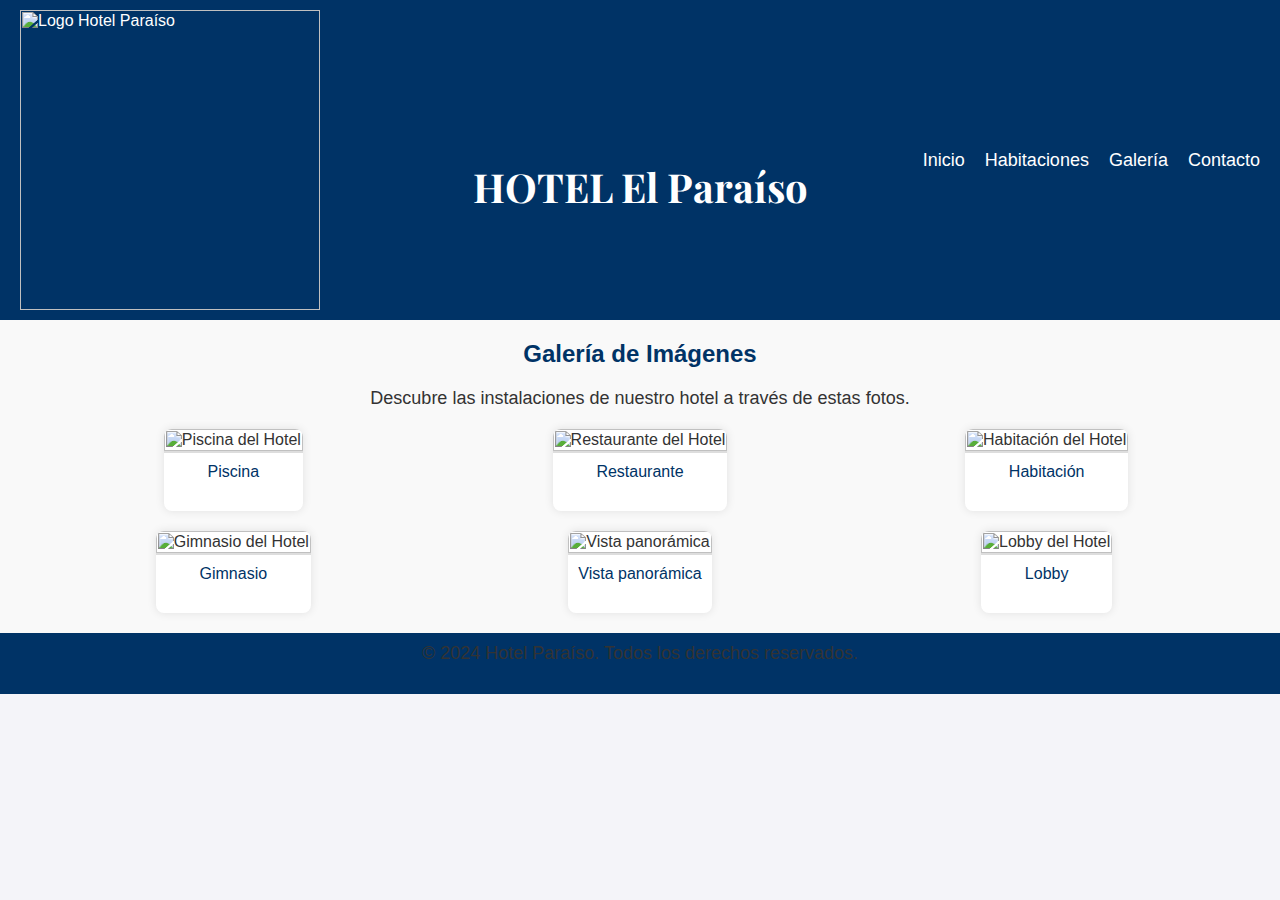
==== Galeria/galeria.html @ 4c9a7ab9 "Add files via upload" ====
<link href="https://fonts.googleapis.com/css2?family=Playfair+Display:wght@700&display=swap" rel="stylesheet">
  
  <link rel="stylesheet" href="styles.css">
</head>
<body>
  <header>
    <div class="logo-container">
      <img src="https://via.placeholder.com/150x50" alt="Logo Hotel Paraíso" id="logo">
    </div>
    <div class="hotel-name"> 
      <h1>HOTEL El Paraíso</h1>
    </div>
    <nav>
      <ul>
        <li><a href="index.html#inicio">Inicio</a></li>
        <li><a href="habitaciones.html">Habitaciones</a></li>
        <li><a href="galeria.html">Galería</a></li>
        <li><a href="index.html#contacto">Contacto</a></li>
      </ul>
    </nav>
  </header>

  <section id="galeria">
    <h2>Galería de Imágenes</h2>
    <p>Descubre las instalaciones de nuestro hotel a través de estas fotos.</p>
    
    <!-- Galería de imágenes -->
    <div class="gallery">
      <div class="gallery-item">
        <img src="https://via.placeholder.com/300x200" alt="Piscina del Hotel">
        <p>Piscina</p>
      </div>

      <div class="gallery-item">
        <img src="https://via.placeholder.com/300x200" alt="Restaurante del Hotel">
        <p>Restaurante</p>
      </div>

      <div class="gallery-item">
        <img src="https://via.placeholder.com/300x200" alt="Habitación del Hotel">
        <p>Habitación</p>
      </div>

      <div class="gallery-item">
        <img src="https://via.placeholder.com/300x200" alt="Gimnasio del Hotel">
        <p>Gimnasio</p>
      </div>

      <div class="gallery-item">
        <img src="https://via.placeholder.com/300x200" alt="Vista panorámica">
        <p>Vista panorámica</p>
      </div>

      <div class="gallery-item">
        <img src="https://via.placeholder.com/300x200" alt="Lobby del Hotel">
        <p>Lobby</p>
      </div>
    </div>
  </section>

  <footer>
    <p>&copy; 2024 Hotel Paraíso. Todos los derechos reservados.</p>
  </footer>

  <script src="script.js"></script>
</body>
</html>
---- Galeria/styles.css ----
* {
  margin: 0;
  padding: 0;
  box-sizing: border-box;
}

body {
  font-family: Arial, sans-serif;
  background-color: #f4f4f9;
  color: #333;
}

/* Header */
header {
  display: flex;
  align-items: center;
  justify-content: space-between;
  background-color: #003366;
  color: white;
  padding: 10px 20px;
  position: relative;
}

#logo {
  width: 300px; /* Establecer el ancho a 300px */
  height: 300px; /* Establecer la altura a 300px */
  object-fit: cover; /* Asegura que la imagen no se deforme */
}

/* Estilo para el nombre del hotel */
.hotel-name h1 {
  font-family: 'Playfair Display', serif; /* Usamos la fuente elegante */
  font-weight: 700; /* Aseguramos que el texto sea grueso */
  font-size: 40px; /* Tamaño grande para el nombre del hotel */
  color: white; /* El color del texto será blanco */
  text-align: center; /* Alineamos el texto al centro */
  position: absolute;
  left: 50%;
  transform: translateX(-50%); /* Centrado horizontal */
}

/* Estilo para el menú de navegación */
nav ul {
  list-style-type: none;
  display: flex;
  gap: 20px;
}

nav ul li {
  margin: 0;
}

nav ul li a {
  color: white;
  text-decoration: none;
  font-size: 18px;
}

/* Sección de galería */
#galeria {
  padding: 20px;
  background-color: #f9f9f9;
  text-align: center;
  display: flex;
  flex-direction: column;
  align-items: center;
}

h2 {
  color: #003366;
  margin-bottom: 20px;
}

p {
  font-size: 18px;
  color: #333;
  margin-bottom: 20px;
}

/* Estilo de la galería */
.gallery {
  display: grid;
  grid-template-columns: repeat(3, 1fr); /* 3 columnas de igual tamaño */
  gap: 20px;
  justify-items: center; /* Asegura que los elementos se centren horizontalmente */
  max-width: 1200px; /* Limita el ancho máximo de la galería */
  width: 100%; /* Asegura que la galería ocupe todo el ancho disponible */
  margin: 0 auto; /* Centra la galería horizontalmente */
}

.gallery-item {
  background-color: #fff;
  border-radius: 8px;
  overflow: hidden;
  box-shadow: 0 0 10px rgba(0, 0, 0, 0.1);
  text-align: center;
  display: flex;
  flex-direction: column;
  justify-content: center; /* Centra contenido verticalmente */
  align-items: center; /* Centra contenido horizontalmente */
}

.gallery-item img {
  width: 100%; /* Asegura que la imagen ocupe todo el ancho del contenedor */
  height: auto; /* Mantiene la proporción de la imagen */
  border-bottom: 2px solid #ddd;
  object-fit: cover; /* Asegura que la imagen cubra bien el espacio */
}

.gallery-item p {
  padding: 10px;
  font-size: 16px;
  color: #003366;
}

/* Footer */
footer {
  text-align: center;
  background-color: #003366;
  color: white;
  padding: 10px;
}
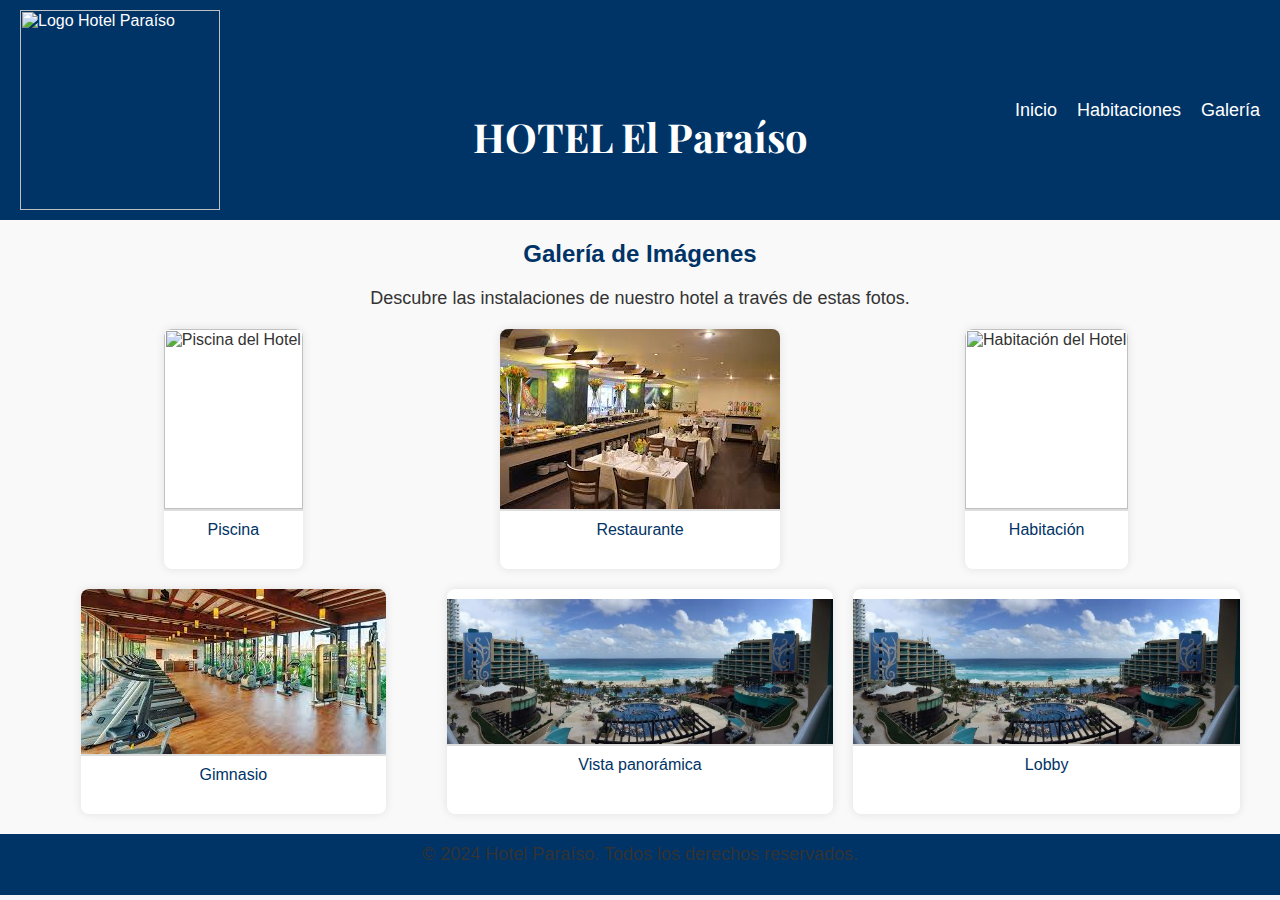
==== commit 79d94a04: "Update galeria.html" ====
--- a/Galeria/galeria.html
+++ b/Galeria/galeria.html
@@ -16,7 +16,6 @@
         <li><a href="index.html#inicio">Inicio</a></li>
         <li><a href="habitaciones.html">Habitaciones</a></li>
         <li><a href="galeria.html">Galería</a></li>
-        <li><a href="index.html#contacto">Contacto</a></li>
       </ul>
     </nav>
   </header>
@@ -28,32 +27,32 @@
     <!-- Galería de imágenes -->
     <div class="gallery">
       <div class="gallery-item">
-        <img src="https://via.placeholder.com/300x200" alt="Piscina del Hotel">
+        <img src="./Piscina.webpm" alt="Piscina del Hotel">
         <p>Piscina</p>
       </div>
 
       <div class="gallery-item">
-        <img src="https://via.placeholder.com/300x200" alt="Restaurante del Hotel">
+        <img src="./Restaurante.jpeg" alt="Restaurante del Hotel">
         <p>Restaurante</p>
       </div>
 
       <div class="gallery-item">
-        <img src="https://via.placeholder.com/300x200" alt="Habitación del Hotel">
+        <img src="" alt="Habitación del Hotel">
         <p>Habitación</p>
       </div>
 
       <div class="gallery-item">
-        <img src="https://via.placeholder.com/300x200" alt="Gimnasio del Hotel">
+        <img src="Gim.jpeg" alt="Gimnasio del Hotel">
         <p>Gimnasio</p>
       </div>
 
       <div class="gallery-item">
-        <img src="https://via.placeholder.com/300x200" alt="Vista panorámica">
+        <img src="Vista.jpg" alt="Vista panorámica">
         <p>Vista panorámica</p>
       </div>
 
       <div class="gallery-item">
-        <img src="https://via.placeholder.com/300x200" alt="Lobby del Hotel">
+        <img src="Vista.jpg" alt="Lobby del Hotel">
         <p>Lobby</p>
       </div>
     </div>
--- a/Galeria/styles.css
+++ b/Galeria/styles.css
@@ -22,8 +22,8 @@
 }
 
 #logo {
-  width: 300px; /* Establecer el ancho a 300px */
-  height: 300px; /* Establecer la altura a 300px */
+  width: 200px; /* Establecer el ancho a 300px */
+  height: 200px; /* Establecer la altura a 300px */
   object-fit: cover; /* Asegura que la imagen no se deforme */
 }
 
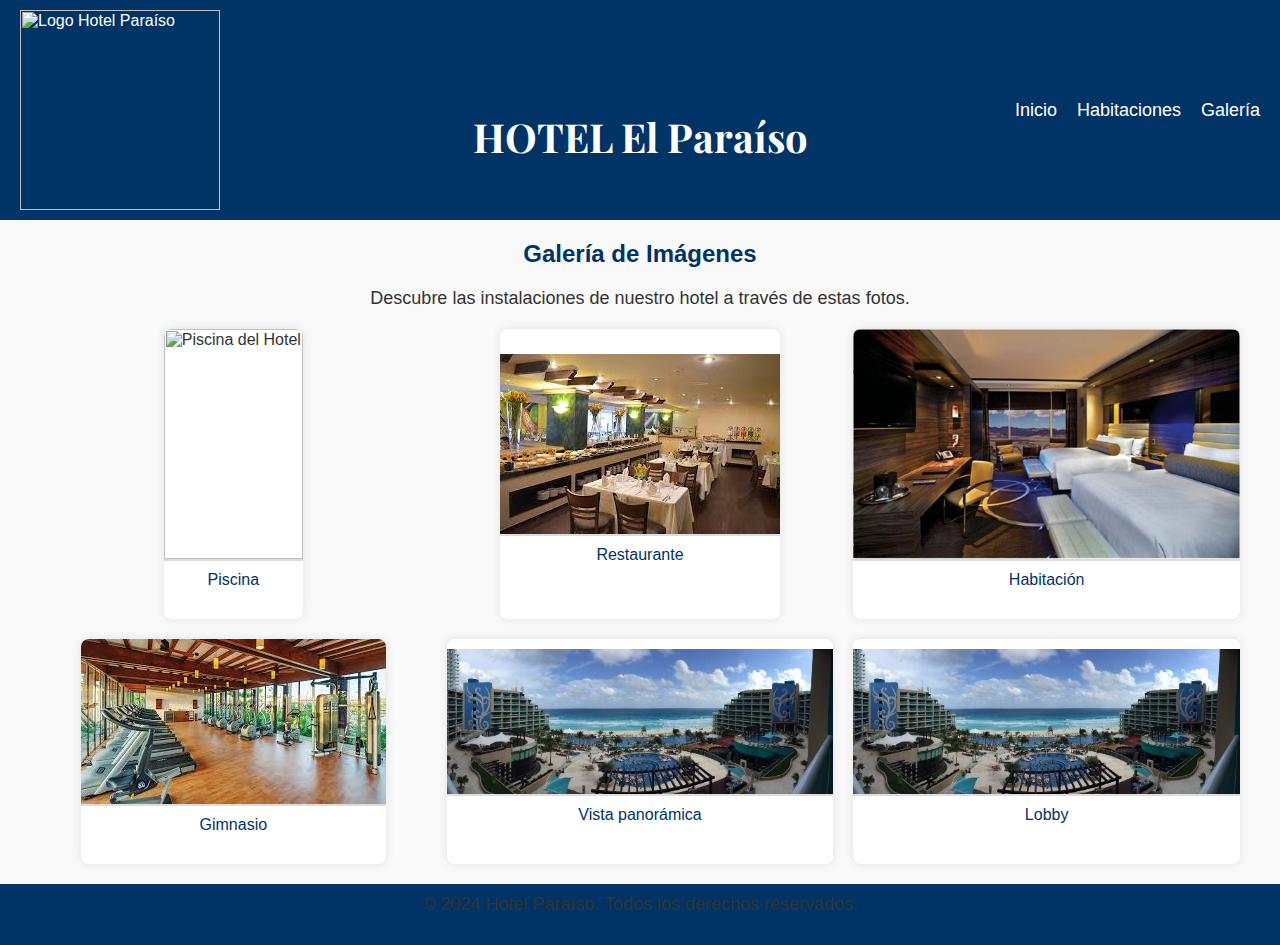
==== commit 934654b6: "Update galeria.html" ====
--- a/Galeria/galeria.html
+++ b/Galeria/galeria.html
@@ -13,8 +13,8 @@
     </div>
     <nav>
       <ul>
-        <li><a href="index.html#inicio">Inicio</a></li>
-        <li><a href="habitaciones.html">Habitaciones</a></li>
+        <li><a href="../index.html">Inicio</a></li>
+        <li><a href="../habitaciones/habitaciones.html">Habitaciones</a></li>
         <li><a href="galeria.html">Galería</a></li>
       </ul>
     </nav>
@@ -37,7 +37,7 @@
       </div>
 
       <div class="gallery-item">
-        <img src="" alt="Habitación del Hotel">
+        <img src="H1.jpg" alt="Habitación del Hotel">
         <p>Habitación</p>
       </div>
 
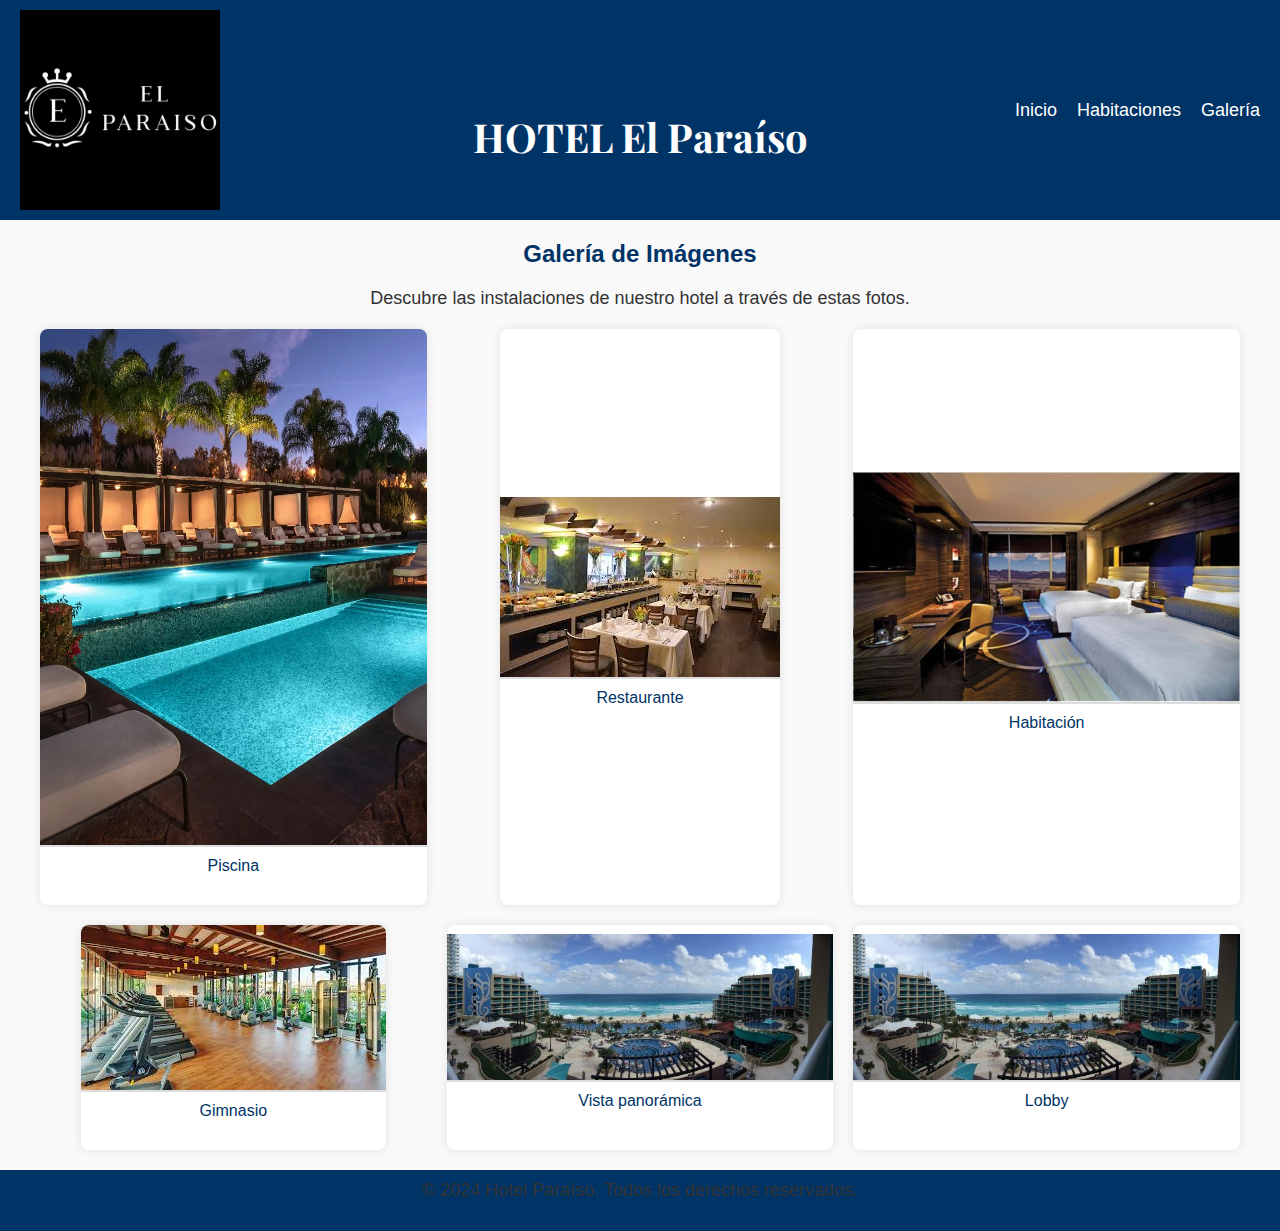
==== commit 84e239cd: "Update galeria.html" ====
--- a/Galeria/galeria.html
+++ b/Galeria/galeria.html
@@ -6,7 +6,7 @@
 <body>
   <header>
     <div class="logo-container">
-      <img src="https://via.placeholder.com/150x50" alt="Logo Hotel Paraíso" id="logo">
+      <img src="../logo.png" alt="Logo Hotel Paraíso" id="logo">
     </div>
     <div class="hotel-name"> 
       <h1>HOTEL El Paraíso</h1>
@@ -27,7 +27,7 @@
     <!-- Galería de imágenes -->
     <div class="gallery">
       <div class="gallery-item">
-        <img src="./Piscina.webpm" alt="Piscina del Hotel">
+        <img src="./Piscina.webp" alt="Piscina del Hotel">
         <p>Piscina</p>
       </div>
 
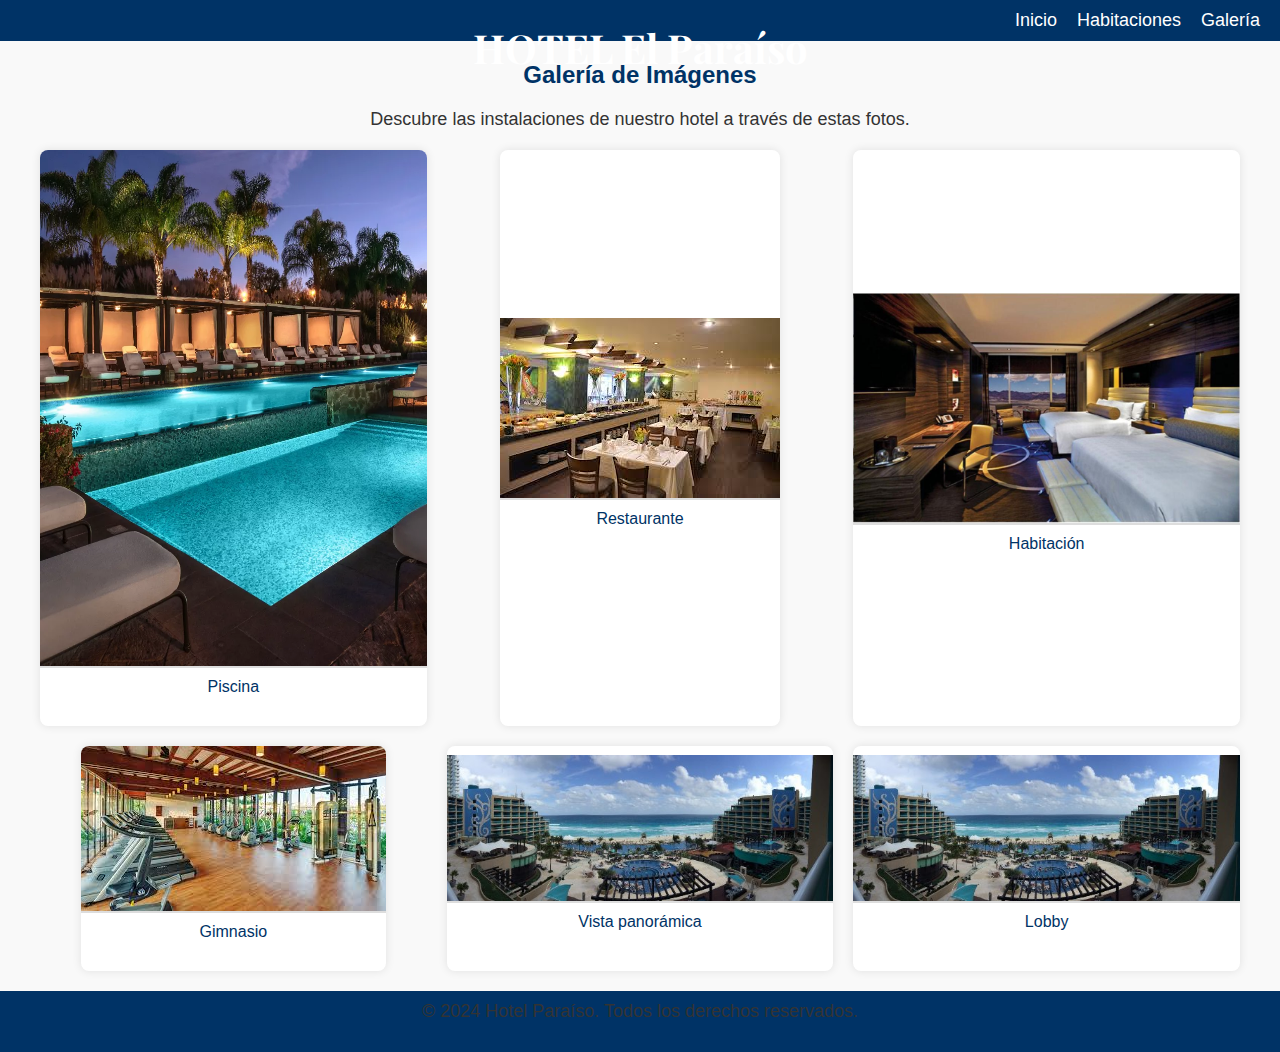
==== commit bd9d8538: "Update galeria.html" ====
--- a/Galeria/galeria.html
+++ b/Galeria/galeria.html
@@ -6,7 +6,6 @@
 <body>
   <header>
     <div class="logo-container">
-      <img src="../logo.png" alt="Logo Hotel Paraíso" id="logo">
     </div>
     <div class="hotel-name"> 
       <h1>HOTEL El Paraíso</h1>
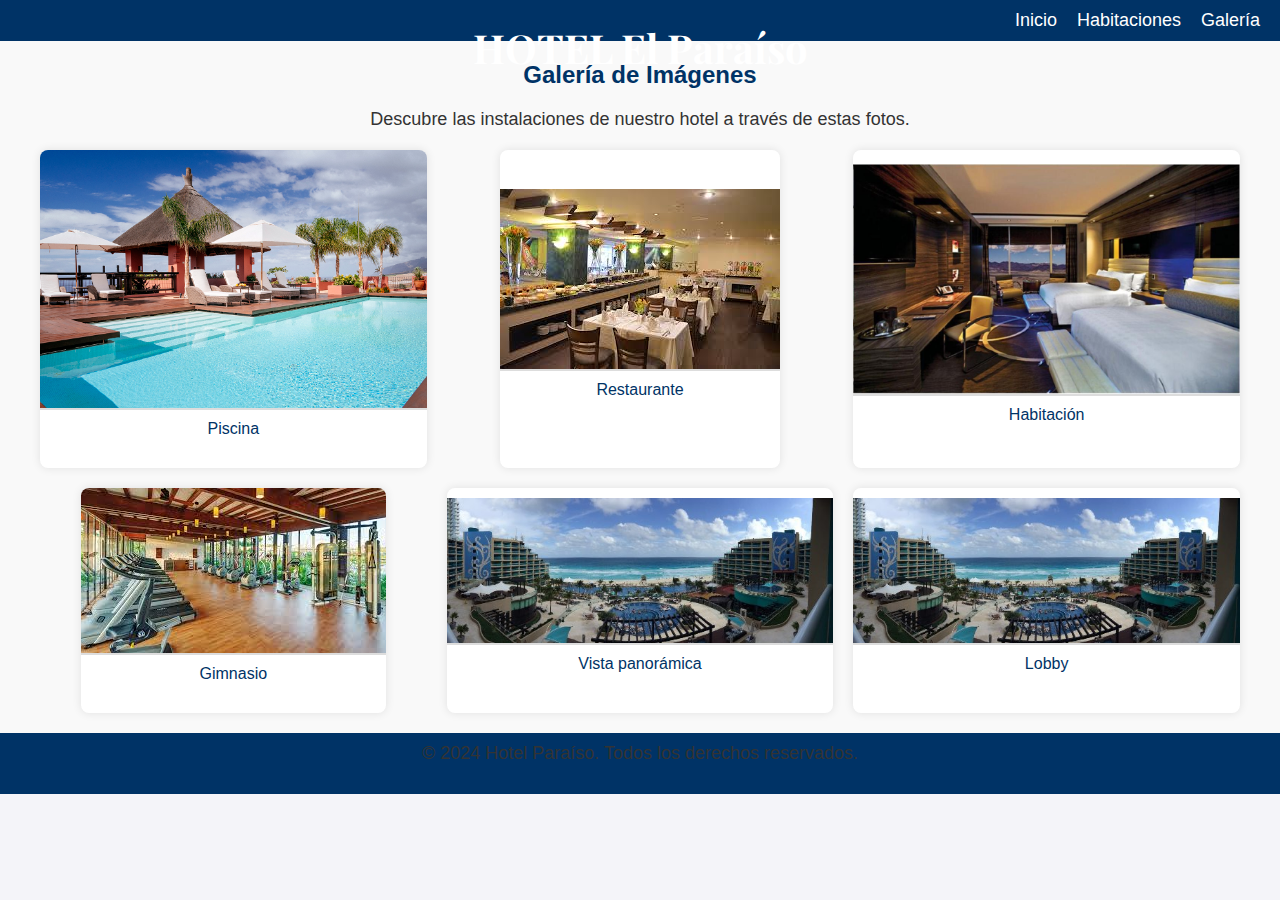
==== commit 158571b7: "Update galeria.html" ====
--- a/Galeria/galeria.html
+++ b/Galeria/galeria.html
@@ -26,7 +26,7 @@
     <!-- Galería de imágenes -->
     <div class="gallery">
       <div class="gallery-item">
-        <img src="./Piscina.webp" alt="Piscina del Hotel">
+        <img src="./Pis.jpg" alt="Piscina del Hotel">
         <p>Piscina</p>
       </div>
 
